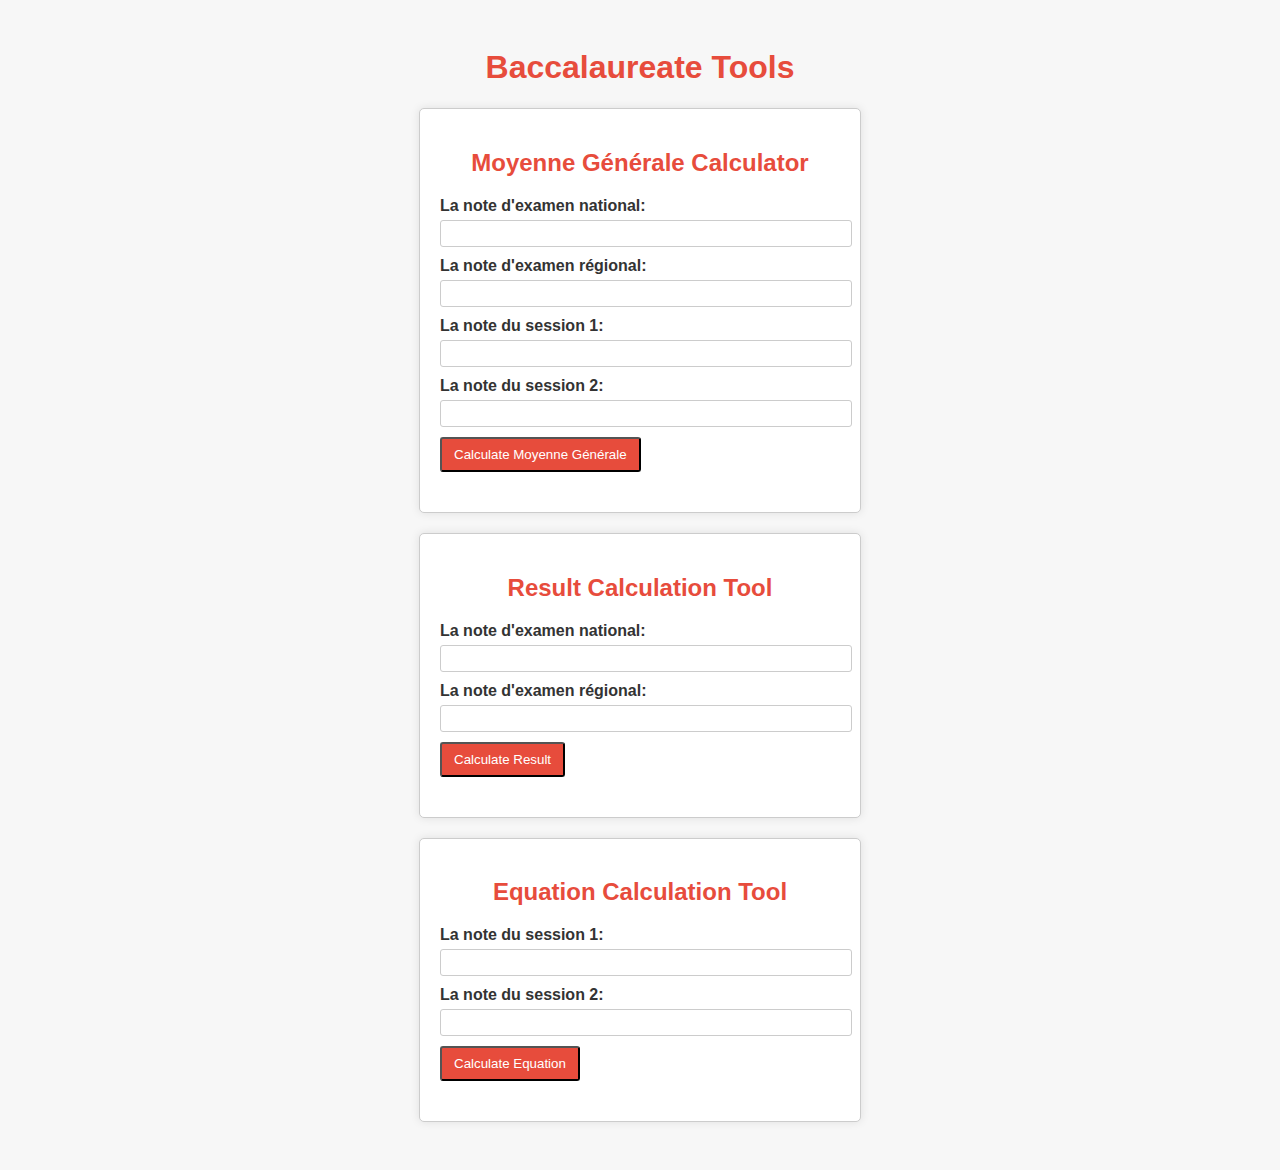
==== score.html @ ed698504 "Add files via upload" ====
<!DOCTYPE html>
<html>
<head>
  <title>Baccalaureate Tools</title>
  <style>
    body {
      font-family: Arial, sans-serif;
      background-color: #f7f7f7;
      padding: 20px;
    }
    
    .container {
      max-width: 400px;
      margin: 0 auto;
      padding: 20px;
      border: 1px solid #ccc;
      border-radius: 5px;
      background-color: #fff;
      box-shadow: 0px 0px 10px rgba(0, 0, 0, 0.1);
      margin-bottom: 20px;
    }
    
    .form-group {
      margin-bottom: 10px;
    }
    
    .form-group label {
      display: block;
      margin-bottom: 5px;
      color: #333;
      font-weight: bold;
    }
    
    .form-group input {
      width: 100%;
      padding: 5px;
      border: 1px solid #ccc;
      border-radius: 3px;
    }
    
    .btn {
      display: inline-block;
      padding: 8px 12px;
      background-color: #e74c3c;
      color: #fff;
      text-decoration: none;
      border-radius: 3px;
      cursor: pointer;
      transition: background-color 0.3s ease;
    }
    
    .btn:hover {
      background-color: #c0392b;
    }
    
    .result {
      margin-top: 20px;
      font-weight: bold;
      color: #333;
    }
    
    .result-description {
      margin-top: 10px;
      font-weight: bold;
    }
    
    .mention-passable {
      color: #2980b9;
    }
    
    .mention-assez-bien {
      color: #27ae60;
    }
    
    .mention-bien {
      color: #f39c12;
    }
    
    .mention-tres-bien {
      color: #c0392b;
    }
    
    .no-mention {
      color: #777;
    }
  </style>
</head>
<body>
  <h1 style="text-align: center; color: #e74c3c;">Baccalaureate Tools</h1>
  
  <div class="container">
    <h2 style="text-align: center; color: #e74c3c;">Moyenne Générale Calculator</h2>
    <div class="form-group">
      <label for="nationalExam">La note d'examen national:</label>
      <input type="number" id="nationalExam" min="0" step="0.01">
    </div>
    <div class="form-group">
      <label for="regionalExam">La note d'examen régional:</label>
      <input type="number" id="regionalExam" min="0" step="0.01">
    </div>
    <div class="form-group">
      <label for="session1">La note du session 1:</label>
      <input type="number" id="session1" min="0" step="0.01">
    </div>
    <div class="form-group">
      <label for="session2">La note du session 2:</label>
      <input type="number" id="session2" min="0" step="0.01">
    </div>
    <button class="btn" onclick="calculateMoyenneGenerale()">Calculate Moyenne Générale</button>
    <div class="result" id="moyenneGeneraleResult"></div>
  </div>

  <div class="container">
    <h2 style="text-align: center; color: #e74c3c;">Result Calculation Tool</h2>
    <div class="form-group">
      <label for="nationalExam2">La note d'examen national:</label>
      <input type="number" id="nationalExam2" min="0" step="0.01">
    </div>
    <div class="form-group">
      <label for="regionalExam2">La note d'examen régional:</label>
      <input type="number" id="regionalExam2" min="0" step="0.01">
    </div>
    <button class="btn" onclick="calculateResult()">Calculate Result</button>
    <div class="result" id="resultCalculationResult"></div>
  </div>

  <div class="container">
    <h2 style="text-align: center; color: #e74c3c;">Equation Calculation Tool</h2>
    <div class="form-group">
      <label for="session1">La note du session 1:</label>
      <input type="number" id="session1" min="0" step="0.01">
    </div>
    <div class="form-group">
      <label for="session2">La note du session 2:</label>
      <input type="number" id="session2" min="0" step="0.01">
    </div>
    <button class="btn" onclick="calculateEquation()">Calculate Equation</button>
    <div class="result" id="equationCalculationResult"></div>
  </div>

  <script>
    function calculateMoyenneGenerale() {
      var nationalExam = parseFloat(document.getElementById('nationalExam').value);
      var regionalExam = parseFloat(document.getElementById('regionalExam').value);
      var session1 = parseFloat(document.getElementById('session1').value);
      var session2 = parseFloat(document.getElementById('session2').value);

      var moyenneGenerale = (nationalExam * 0.5) + (regionalExam * 0.25) + (session1 * 0.125) + (session2 * 0.125);
      
      document.getElementById('moyenneGeneraleResult').innerHTML = "Moyenne Générale: " + moyenneGenerale.toFixed(2);
    }

    function calculateResult() {
      var nationalExam = parseFloat(document.getElementById('nationalExam2').value);
      var regionalExam = parseFloat(document.getElementById('regionalExam2').value);
      
      var result = (nationalExam * 0.75) + (regionalExam * 0.25);
      
      document.getElementById('resultCalculationResult').innerHTML = "Result: " + result.toFixed(2);
    }

    function calculateEquation() {
      var session1 = parseFloat(document.getElementById('session1').value);
      var session2 = parseFloat(document.getElementById('session2').value);
      
      var equationResult = (session1 * 0.125) + (session2 * 0.125);
      
      document.getElementById('equationCalculationResult').innerHTML = "Equation Result: " + equationResult.toFixed(2);
    }
  </script>
</body>
</html>
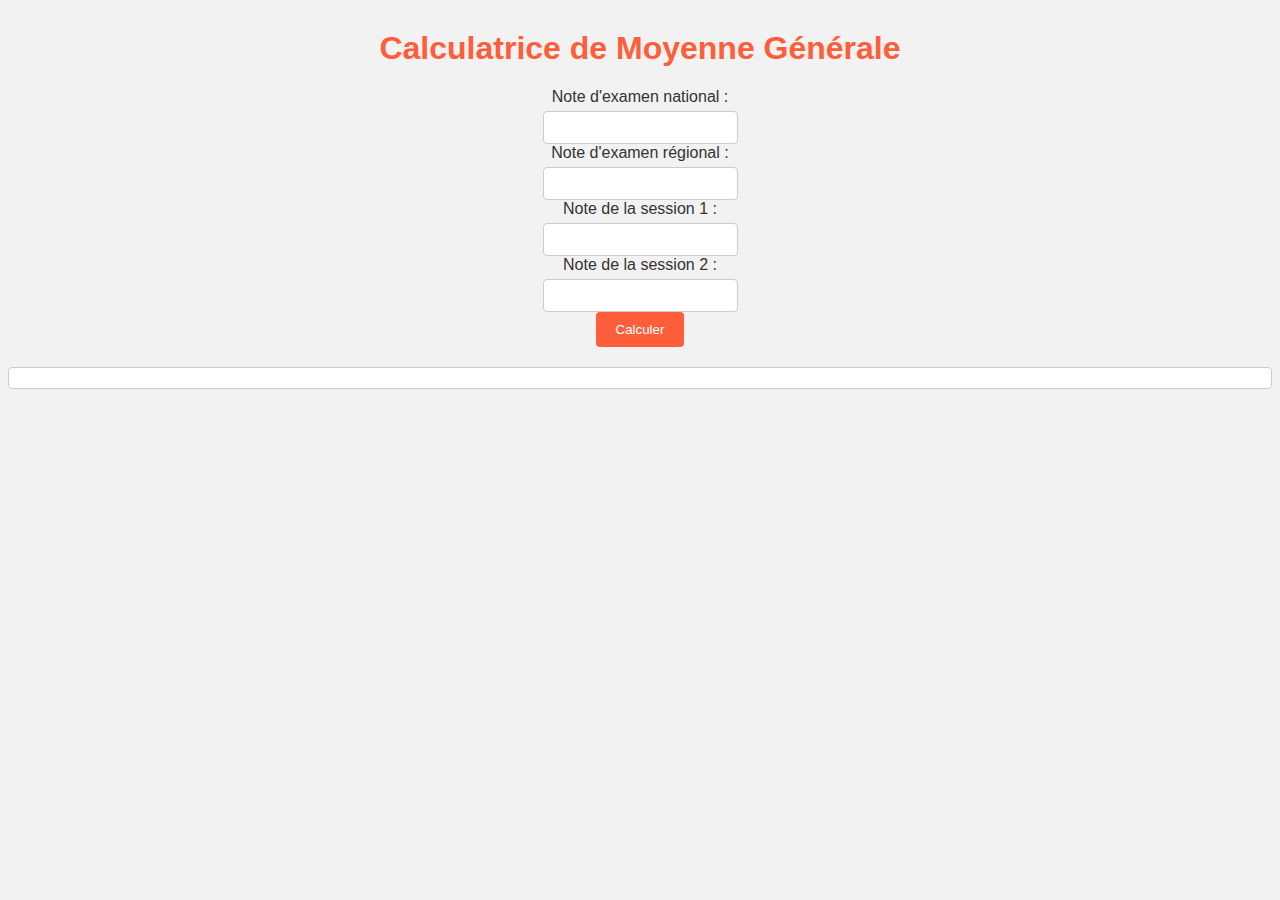
==== commit 6bfd3b00: "Add files via upload" ====
--- a/score.html
+++ b/score.html
@@ -1,171 +1,167 @@
 <!DOCTYPE html>
 <html>
 <head>
-  <title>Baccalaureate Tools</title>
+  <title>Calculatrice de Moyenne Générale</title>
   <style>
+    /* Styles for the calculator */
     body {
       font-family: Arial, sans-serif;
-      background-color: #f7f7f7;
-      padding: 20px;
+      background-color: #f2f2f2;
+      color: #333;
+      text-align: center;
     }
-    
-    .container {
-      max-width: 400px;
-      margin: 0 auto;
-      padding: 20px;
-      border: 1px solid #ccc;
-      border-radius: 5px;
-      background-color: #fff;
-      box-shadow: 0px 0px 10px rgba(0, 0, 0, 0.1);
-      margin-bottom: 20px;
+
+    h1 {
+      color: #ff5e3a;
+      margin-top: 30px;
     }
-    
-    .form-group {
-      margin-bottom: 10px;
+
+    form {
+      margin-top: 20px;
     }
-    
-    .form-group label {
+
+    label {
       display: block;
       margin-bottom: 5px;
-      color: #333;
-      font-weight: bold;
     }
-    
-    .form-group input {
-      width: 100%;
-      padding: 5px;
+
+    input[type="number"] {
+      padding: 8px;
       border: 1px solid #ccc;
-      border-radius: 3px;
+      border-radius: 4px;
     }
-    
-    .btn {
-      display: inline-block;
-      padding: 8px 12px;
-      background-color: #e74c3c;
+
+    input[type="submit"] {
+      background-color: #ff5e3a;
       color: #fff;
-      text-decoration: none;
-      border-radius: 3px;
+      padding: 10px 20px;
+      border: none;
+      border-radius: 4px;
       cursor: pointer;
-      transition: background-color 0.3s ease;
+      transition: background-color 0.3s;
     }
-    
-    .btn:hover {
-      background-color: #c0392b;
+
+    input[type="submit"]:hover {
+      background-color: #e24c2a;
     }
-    
-    .result {
+
+    #result {
       margin-top: 20px;
-      font-weight: bold;
-      color: #333;
+      padding: 10px;
+      background-color: #fff;
+      border: 1px solid #ccc;
+      border-radius: 4px;
+      animation: fadeIn 1s ease-in-out;
     }
-    
-    .result-description {
+
+    @keyframes fadeIn {
+      from {
+        opacity: 0;
+      }
+      to {
+        opacity: 1;
+      }
+    }
+
+    /* Styles for the mention messages */
+    .mention-message {
       margin-top: 10px;
       font-weight: bold;
     }
-    
+
     .mention-passable {
-      color: #2980b9;
+      color: #ff9800;
     }
-    
+
     .mention-assez-bien {
-      color: #27ae60;
+      color: #4caf50;
     }
-    
+
     .mention-bien {
-      color: #f39c12;
+      color: #2196f3;
     }
-    
+
     .mention-tres-bien {
-      color: #c0392b;
+      color: #ff5722;
     }
-    
-    .no-mention {
-      color: #777;
+
+    .aucune-mention {
+      color: #9e9e9e;
     }
   </style>
 </head>
 <body>
-  <h1 style="text-align: center; color: #e74c3c;">Baccalaureate Tools</h1>
-  
-  <div class="container">
-    <h2 style="text-align: center; color: #e74c3c;">Moyenne Générale Calculator</h2>
-    <div class="form-group">
-      <label for="nationalExam">La note d'examen national:</label>
-      <input type="number" id="nationalExam" min="0" step="0.01">
-    </div>
-    <div class="form-group">
-      <label for="regionalExam">La note d'examen régional:</label>
-      <input type="number" id="regionalExam" min="0" step="0.01">
-    </div>
-    <div class="form-group">
-      <label for="session1">La note du session 1:</label>
-      <input type="number" id="session1" min="0" step="0.01">
-    </div>
-    <div class="form-group">
-      <label for="session2">La note du session 2:</label>
-      <input type="number" id="session2" min="0" step="0.01">
-    </div>
-    <button class="btn" onclick="calculateMoyenneGenerale()">Calculate Moyenne Générale</button>
-    <div class="result" id="moyenneGeneraleResult"></div>
-  </div>
+  <h1>Calculatrice de Moyenne Générale</h1>
 
-  <div class="container">
-    <h2 style="text-align: center; color: #e74c3c;">Result Calculation Tool</h2>
-    <div class="form-group">
-      <label for="nationalExam2">La note d'examen national:</label>
-      <input type="number" id="nationalExam2" min="0" step="0.01">
-    </div>
-    <div class="form-group">
-      <label for="regionalExam2">La note d'examen régional:</label>
-      <input type="number" id="regionalExam2" min="0" step="0.01">
-    </div>
-    <button class="btn" onclick="calculateResult()">Calculate Result</button>
-    <div class="result" id="resultCalculationResult"></div>
-  </div>
+  <form id="score-form">
+    <label for="national-score">Note d'examen national :</label>
+    <input type="number" id="national-score" required>
+    <br>
 
-  <div class="container">
-    <h2 style="text-align: center; color: #e74c3c;">Equation Calculation Tool</h2>
-    <div class="form-group">
-      <label for="session1">La note du session 1:</label>
-      <input type="number" id="session1" min="0" step="0.01">
-    </div>
-    <div class="form-group">
-      <label for="session2">La note du session 2:</label>
-      <input type="number" id="session2" min="0" step="0.01">
-    </div>
-    <button class="btn" onclick="calculateEquation()">Calculate Equation</button>
-    <div class="result" id="equationCalculationResult"></div>
+    <label for="regional-score">Note d'examen régional :</label>
+    <input type="number" id="regional-score" required>
+    <br>
+
+    <label for="session1-score">Note de la session 1 :</label>
+    <input type="number" id="session1-score" required>
+    <br>
+
+    <label for="session2-score">Note de la session 2 :</label>
+    <input type="number" id="session2-score" required>
+    <br>
+
+    <input type="submit" value="Calculer">
+  </form>
+
+  <div id="result">
+    <!-- Le résultat, la mention et le message d'encouragement seront affichés ici -->
   </div>
 
   <script>
-    function calculateMoyenneGenerale() {
-      var nationalExam = parseFloat(document.getElementById('nationalExam').value);
-      var regionalExam = parseFloat(document.getElementById('regionalExam').value);
-      var session1 = parseFloat(document.getElementById('session1').value);
-      var session2 = parseFloat(document.getElementById('session2').value);
+    const form = document.getElementById('score-form');
+    const resultDiv = document.getElementById('result');
 
-      var moyenneGenerale = (nationalExam * 0.5) + (regionalExam * 0.25) + (session1 * 0.125) + (session2 * 0.125);
-      
-      document.getElementById('moyenneGeneraleResult').innerHTML = "Moyenne Générale: " + moyenneGenerale.toFixed(2);
+    form.addEventListener('submit', function(event) {
+      event.preventDefault();
+
+      const nationalScore = parseFloat(document.getElementById('national-score').value);
+      const regionalScore = parseFloat(document.getElementById('regional-score').value);
+      const session1Score = parseFloat(document.getElementById('session1-score').value);
+      const session2Score = parseFloat(document.getElementById('session2-score').value);
+
+      const moyenneGenerale = (nationalScore * 0.5) + (regionalScore * 0.25) + (session1Score * 0.125) + (session2Score * 0.125);
+      const mention = getMention(moyenneGenerale);
+      const encouragement = getEncouragement(mention);
+
+      resultDiv.innerHTML = `Moyenne Générale : ${moyenneGenerale.toFixed(2)} <br> Mention : <span class="${mention.toLowerCase().replace(/\s/g, '-')}">${mention}</span> <br> ${encouragement}`;
+    });
+
+    function getMention(score) {
+      if (score >= 10 && score < 12) {
+        return 'Mention Passable';
+      } else if (score >= 12 && score < 14) {
+        return 'Mention Assez Bien';
+      } else if (score >= 14 && score < 16) {
+        return 'Mention Bien';
+      } else if (score >= 16 && score <= 20) {
+        return 'Mention Très Bien';
+      } else {
+        return 'Aucune Mention';
+      }
     }
 
-    function calculateResult() {
-      var nationalExam = parseFloat(document.getElementById('nationalExam2').value);
-      var regionalExam = parseFloat(document.getElementById('regionalExam2').value);
-      
-      var result = (nationalExam * 0.75) + (regionalExam * 0.25);
-      
-      document.getElementById('resultCalculationResult').innerHTML = "Result: " + result.toFixed(2);
-    }
-
-    function calculateEquation() {
-      var session1 = parseFloat(document.getElementById('session1').value);
-      var session2 = parseFloat(document.getElementById('session2').value);
-      
-      var equationResult = (session1 * 0.125) + (session2 * 0.125);
-      
-      document.getElementById('equationCalculationResult').innerHTML = "Equation Result: " + equationResult.toFixed(2);
+    function getEncouragement(mention) {
+      if (mention === 'Mention Passable') {
+        return "Félicitations pour votre mention passable ! Continuez à vous donner à fond et vous obtiendrez de meilleurs résultats à l'avenir.";
+      } else if (mention === 'Mention Assez Bien') {
+        return "Bravo pour votre mention assez bien ! Vous êtes sur la bonne voie. Persévérez et visez encore plus haut.";
+      } else if (mention === 'Mention Bien') {
+        return "Félicitations pour votre mention bien ! Votre travail acharné porte ses fruits. Continuez à vous surpasser.";
+      } else if (mention === 'Mention Très Bien') {
+        return "Exceptionnel ! Vous avez obtenu la mention très bien. Vous êtes un(e) étudiant(e) brillant(e) et talentueux(se). Continuez à exceller.";
+      } else {
+        return "Ne soyez pas découragé(e) ! Chaque résultat compte et chaque effort est important pour votre réussite future. Continuez à travailler dur.";
+      }
     }
   </script>
 </body>
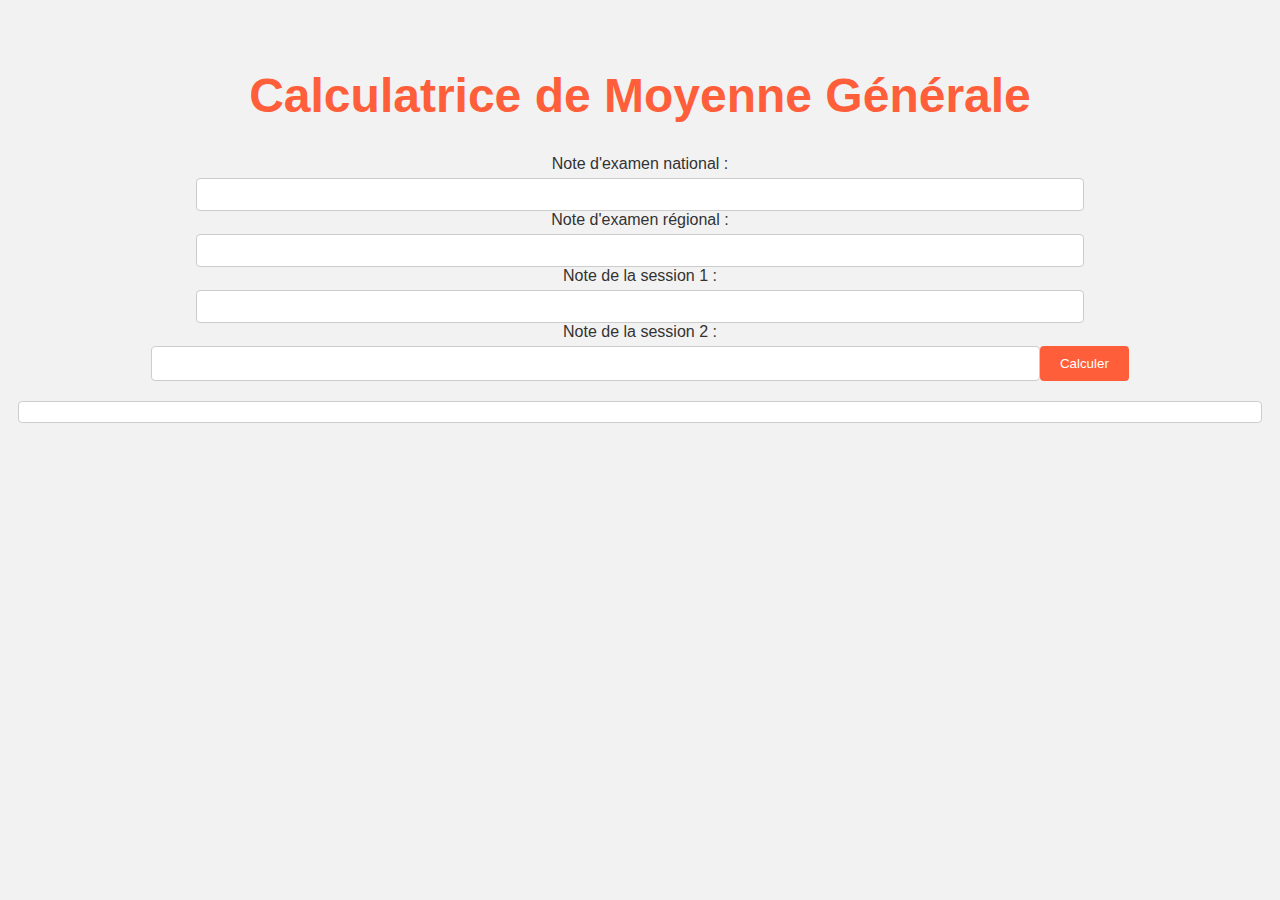
==== commit 78eebabb: "Update score.html" ====
--- a/score.html
+++ b/score.html
@@ -3,12 +3,13 @@
 <head>
   <title>Calculatrice de Moyenne Générale</title>
   <style>
-    /* Styles for the calculator */
+    /* Shared styles */
     body {
       font-family: Arial, sans-serif;
       background-color: #f2f2f2;
       color: #333;
       text-align: center;
+      padding: 10px;
     }
 
     h1 {
@@ -63,7 +64,67 @@
       }
     }
 
-    /* Styles for the mention messages */
+    /* Styles for mobile devices */
+    @media (max-width: 767px) {
+      h1 {
+        font-size: 24px;
+        margin-top: 20px;
+      }
+
+      input[type="number"], input[type="submit"] {
+        width: 100%;
+      }
+    }
+
+    /* Styles for tablet devices */
+    @media (min-width: 768px) and (max-width: 1023px) {
+      h1 {
+        font-size: 32px;
+        margin-top: 40px;
+      }
+
+      form {
+        display: flex;
+        flex-wrap: wrap;
+        justify-content: center;
+      }
+
+      label, input[type="number"] {
+        width: 50%;
+      }
+
+      input[type="submit"] {
+        width: 100%;
+      }
+    }
+
+    /* Styles for PC and larger screens */
+    @media (min-width: 1024px) {
+      h1 {
+        font-size: 48px;
+        margin-top: 50px;
+      }
+
+      form {
+        display: flex;
+        flex-wrap: wrap;
+        justify-content: center;
+      }
+
+      label {
+        width: 30%;
+      }
+
+      input[type="number"] {
+        width: 70%;
+      }
+
+      input[type="submit"] {
+        width: auto;
+      }
+    }
+
+    /* Mention styles */
     .mention-message {
       margin-top: 10px;
       font-weight: bold;
@@ -96,19 +157,15 @@
   <form id="score-form">
     <label for="national-score">Note d'examen national :</label>
     <input type="number" id="national-score" required>
-    <br>
 
     <label for="regional-score">Note d'examen régional :</label>
     <input type="number" id="regional-score" required>
-    <br>
 
     <label for="session1-score">Note de la session 1 :</label>
     <input type="number" id="session1-score" required>
-    <br>
 
     <label for="session2-score">Note de la session 2 :</label>
     <input type="number" id="session2-score" required>
-    <br>
 
     <input type="submit" value="Calculer">
   </form>
@@ -124,12 +181,10 @@
     form.addEventListener('submit', function(event) {
       event.preventDefault();
 
-      const nationalScore = parseFloat(document.getElementById('national-score').value);
-      const regionalScore = parseFloat(document.getElementById('regional-score').value);
-      const session1Score = parseFloat(document.getElementById('session1-score').value);
-      const session2Score = parseFloat(document.getElementById('session2-score').value);
-
-      const moyenneGenerale = (nationalScore * 0.5) + (regionalScore * 0.25) + (session1Score * 0.125) + (session2Score * 0.125);
+      const scores = ['national-score', 'regional-score', 'session1-score', 'session2-score'].map(id => parseFloat(document.getElementById(id).value));
+      const coefficients = [0.5, 0.25, 0.125, 0.125];
+
+      const moyenneGenerale = scores.reduce((total, score, index) => total + score * coefficients[index], 0);
       const mention = getMention(moyenneGenerale);
       const encouragement = getEncouragement(mention);
 
@@ -151,17 +206,15 @@
     }
 
     function getEncouragement(mention) {
-      if (mention === 'Mention Passable') {
-        return "Félicitations pour votre mention passable ! Continuez à vous donner à fond et vous obtiendrez de meilleurs résultats à l'avenir.";
-      } else if (mention === 'Mention Assez Bien') {
-        return "Bravo pour votre mention assez bien ! Vous êtes sur la bonne voie. Persévérez et visez encore plus haut.";
-      } else if (mention === 'Mention Bien') {
-        return "Félicitations pour votre mention bien ! Votre travail acharné porte ses fruits. Continuez à vous surpasser.";
-      } else if (mention === 'Mention Très Bien') {
-        return "Exceptionnel ! Vous avez obtenu la mention très bien. Vous êtes un(e) étudiant(e) brillant(e) et talentueux(se). Continuez à exceller.";
-      } else {
-        return "Ne soyez pas découragé(e) ! Chaque résultat compte et chaque effort est important pour votre réussite future. Continuez à travailler dur.";
-      }
+      const encouragementMessages = {
+        'Mention Passable': "Félicitations pour votre mention passable ! Continuez à vous donner à fond et vous obtiendrez de meilleurs résultats à l'avenir.",
+        'Mention Assez Bien': "Bravo pour votre mention assez bien ! Vous êtes sur la bonne voie. Persévérez et visez encore plus haut.",
+        'Mention Bien': "Félicitations pour votre mention bien ! Votre travail acharné porte ses fruits. Continuez à vous surpasser.",
+        'Mention Très Bien': "Exceptionnel ! Vous avez obtenu la mention très bien. Vous êtes un(e) étudiant(e) brillant(e) et talentueux(se). Continuez à exceller.",
+        'Aucune Mention': "Ne soyez pas découragé(e) ! Chaque résultat compte et chaque effort est important pour votre réussite future. Continuez à travailler dur."
+      };
+
+      return encouragementMessages[mention];
     }
   </script>
 </body>
